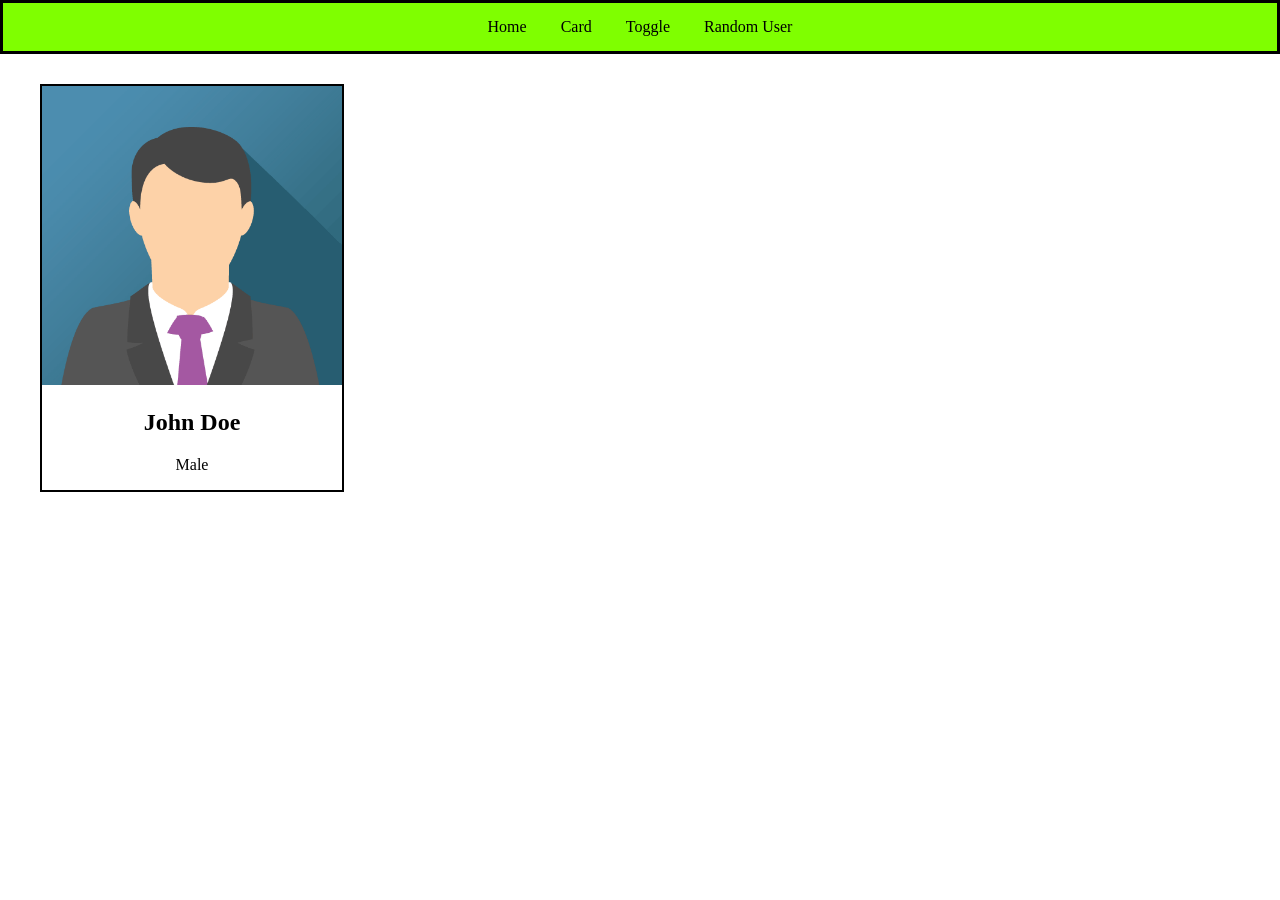
==== frontend/pages/card.html @ be685c32 "toggle" ====
<!DOCTYPE html>
<html lang="en">
<head>
    <meta charset="UTF-8">
    <meta name="viewport" content="width=device-width, initial-scale=1.0">
    <title>Auto Suggest</title>
    <link rel="stylesheet" href="../css/index.css">
</head>
<body>
    <div class = "navbar">
        <a href="/">Home</a>
        <a href="/pages/card.html">Card</a>
        <a href="/pages/toggle.html">Toggle</a>
        <a href="">Random User</a>
    </div>
    <div class = "card">   
        <img src="../images/john.png" alt="User Image">
        <h2>John Doe</h2>
        <p>Male</p>

    </div>
   <script src="js/index.js"></script>
</body>
</html>
---- frontend/css/index.css ----
h1 {
    color : red;
}
#heading-2{
    color:blue;
}
.head1{
    color: aqua;
}
.Para{
    border: 2px;
    border-color: black;
    border-style: solid;
    padding: 20px;
    text-align: center;
}
.navbar{
    border:3px;
    border-style: solid;
    border-color: black;
    padding: 15px;
    background-color: chartreuse;
    text-align: center;
}

.navbar a{
    color:black;
    padding: 15px;
    text-decoration: none;
}
.navbar a:hover{
    background-color: rgb(255, 238, 0);
}
body{
    margin: 0%;
}
.card{
    border: 2px solid black;
    width: 300px;
    text-align: center;
    margin-top: 30px;
    margin-left: 40px ;

}
.card img{
    width: 100%;
    height:400%
}
.card button{
    margin-bottom: 20px;
}
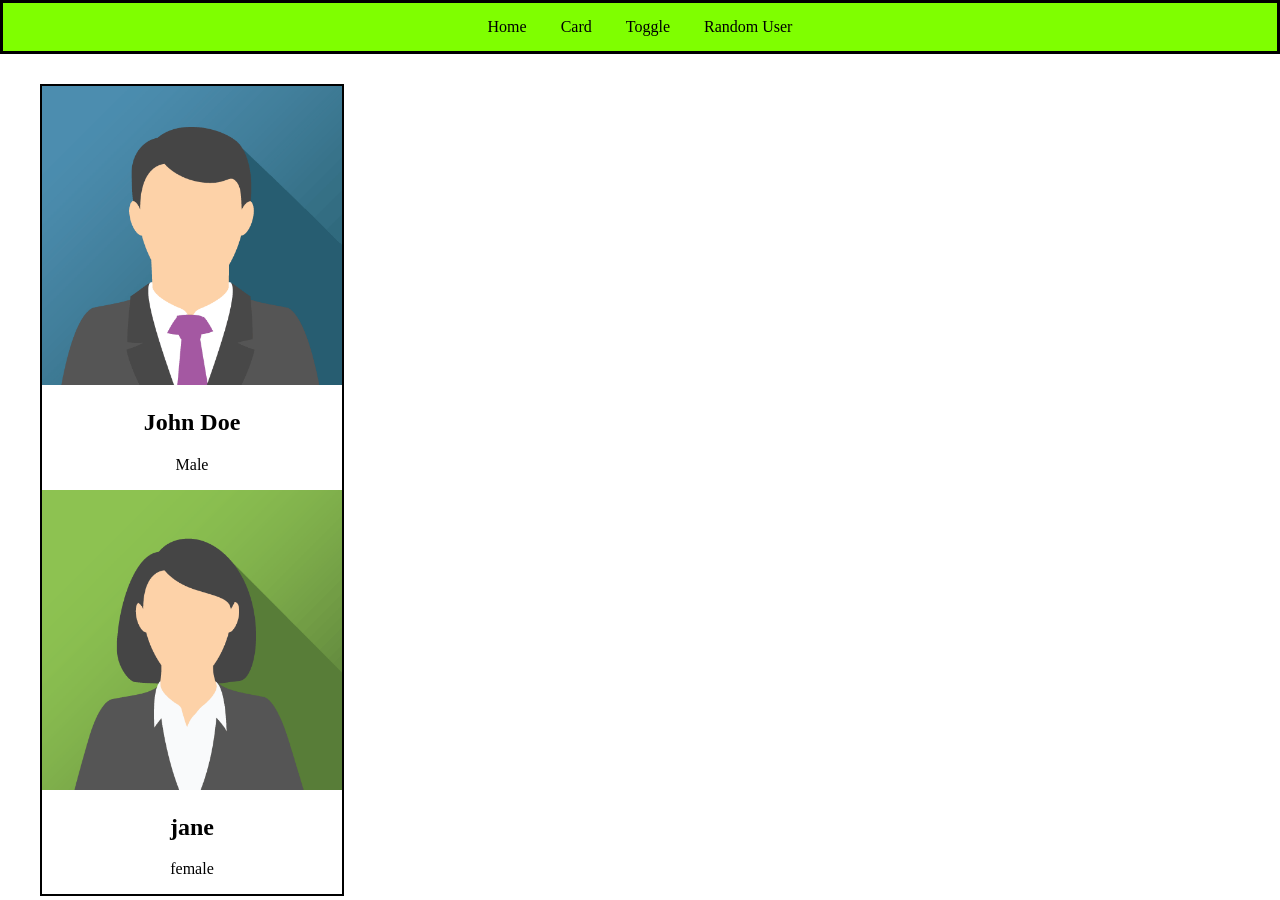
==== commit e7b8fc31: "toggle" ====
--- a/frontend/pages/card.html
+++ b/frontend/pages/card.html
@@ -17,6 +17,9 @@
         <img src="../images/john.png" alt="User Image">
         <h2>John Doe</h2>
         <p>Male</p>
+        <img src="../images/jane.png" alt="User Image">
+        <h2>jane</h2>
+        <p>female</p>
 
     </div>
    <script src="js/index.js"></script>
